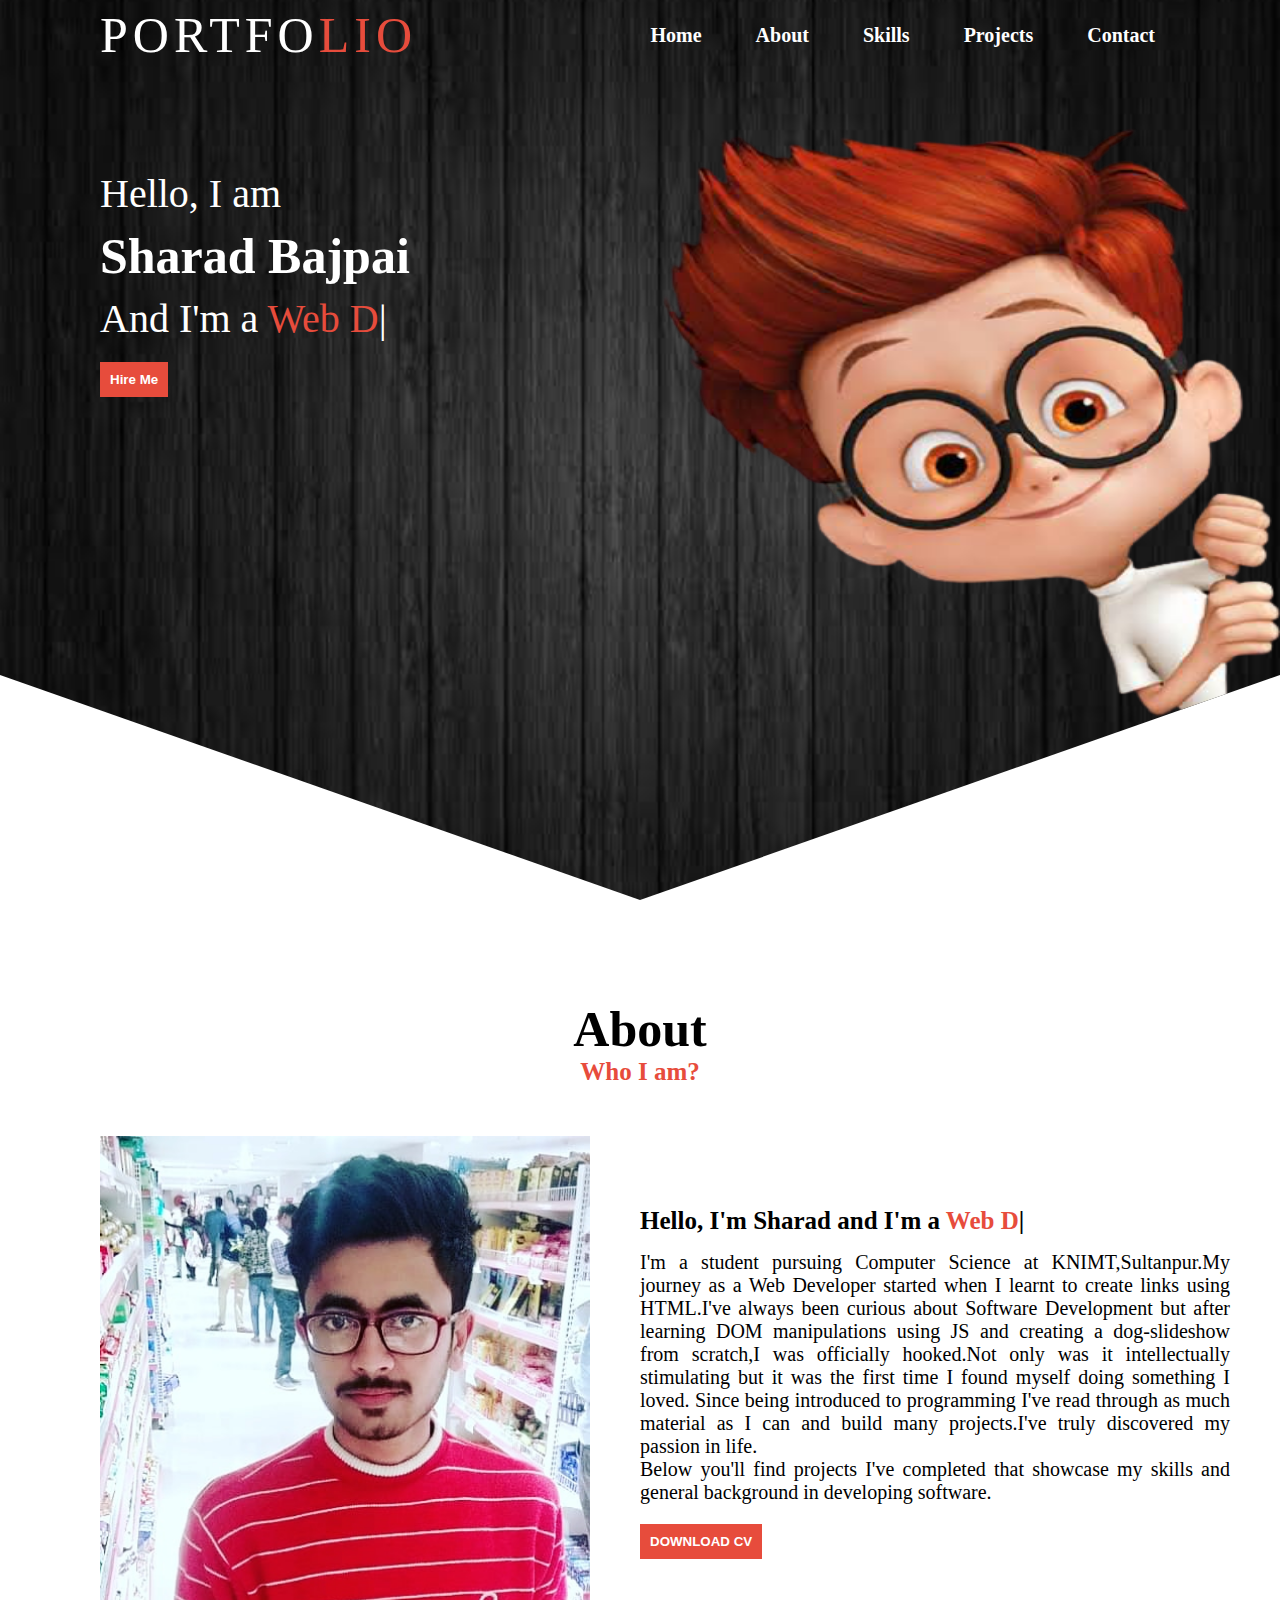
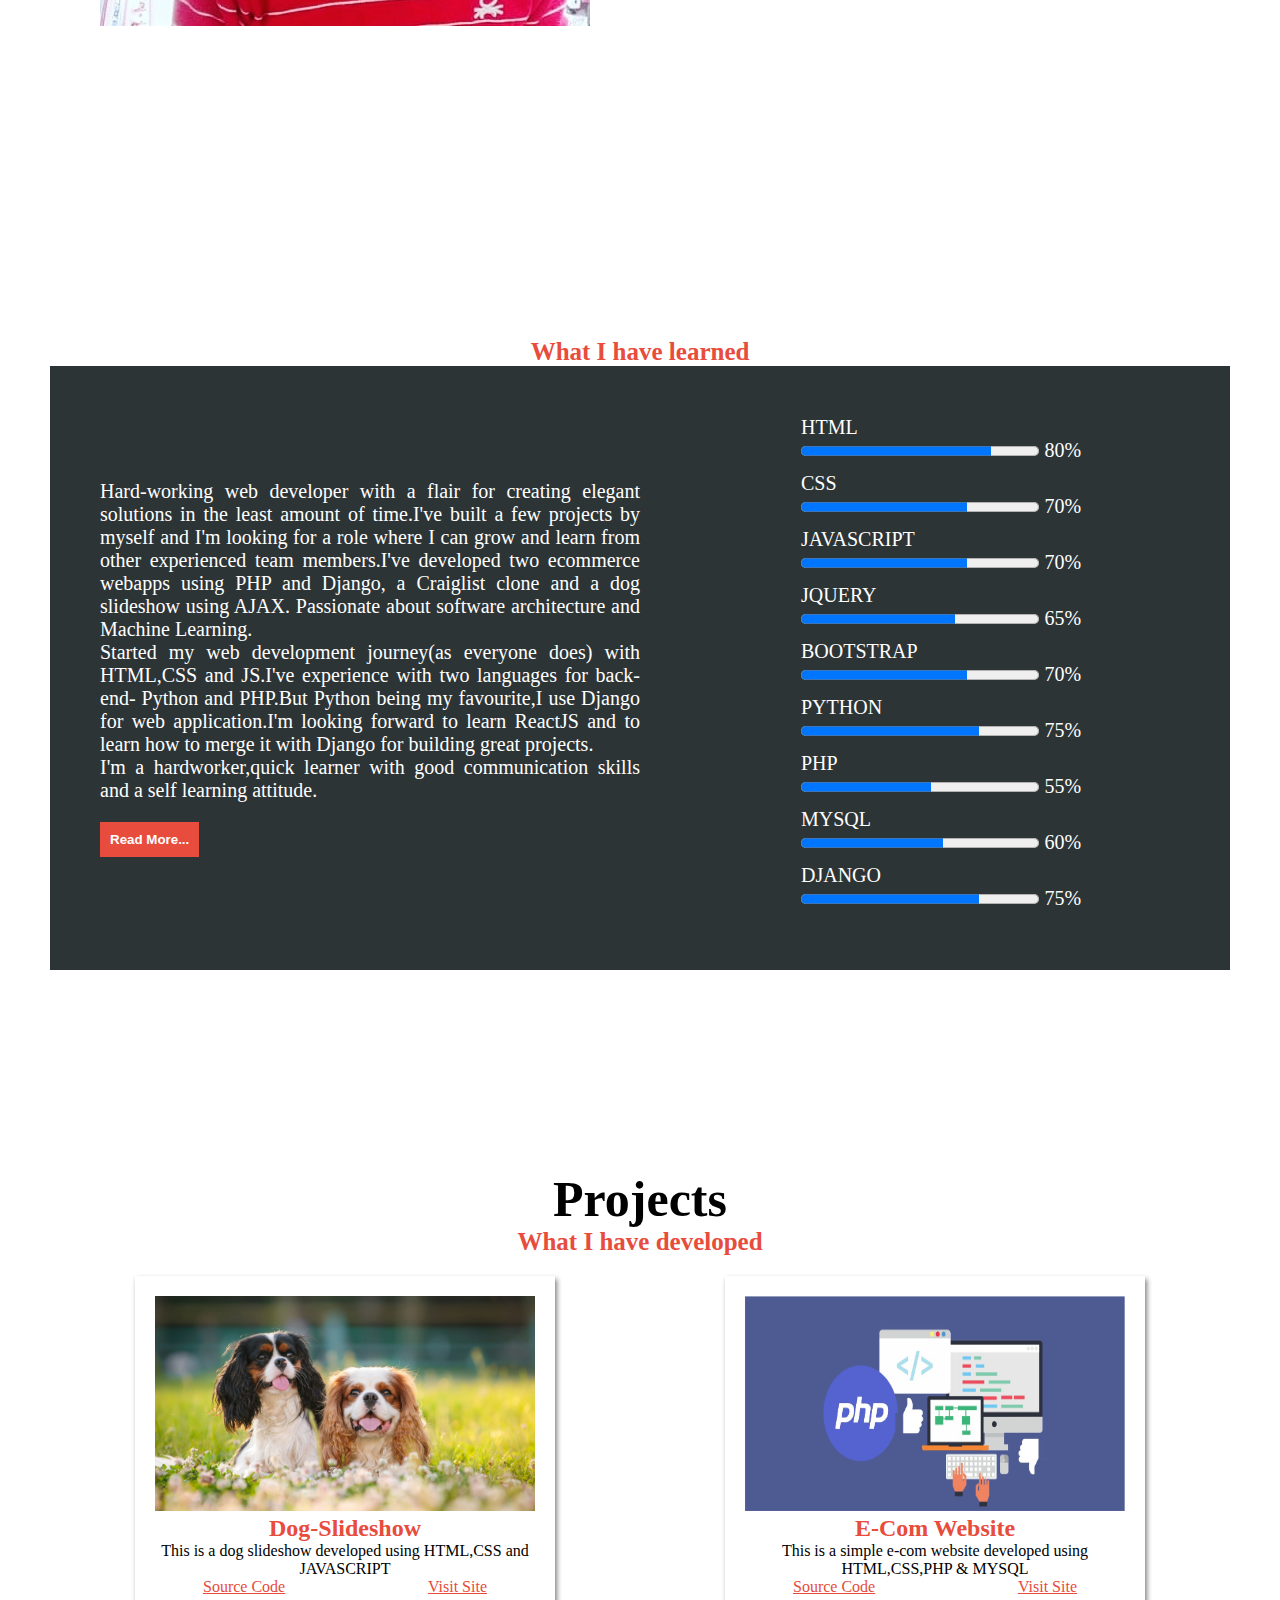
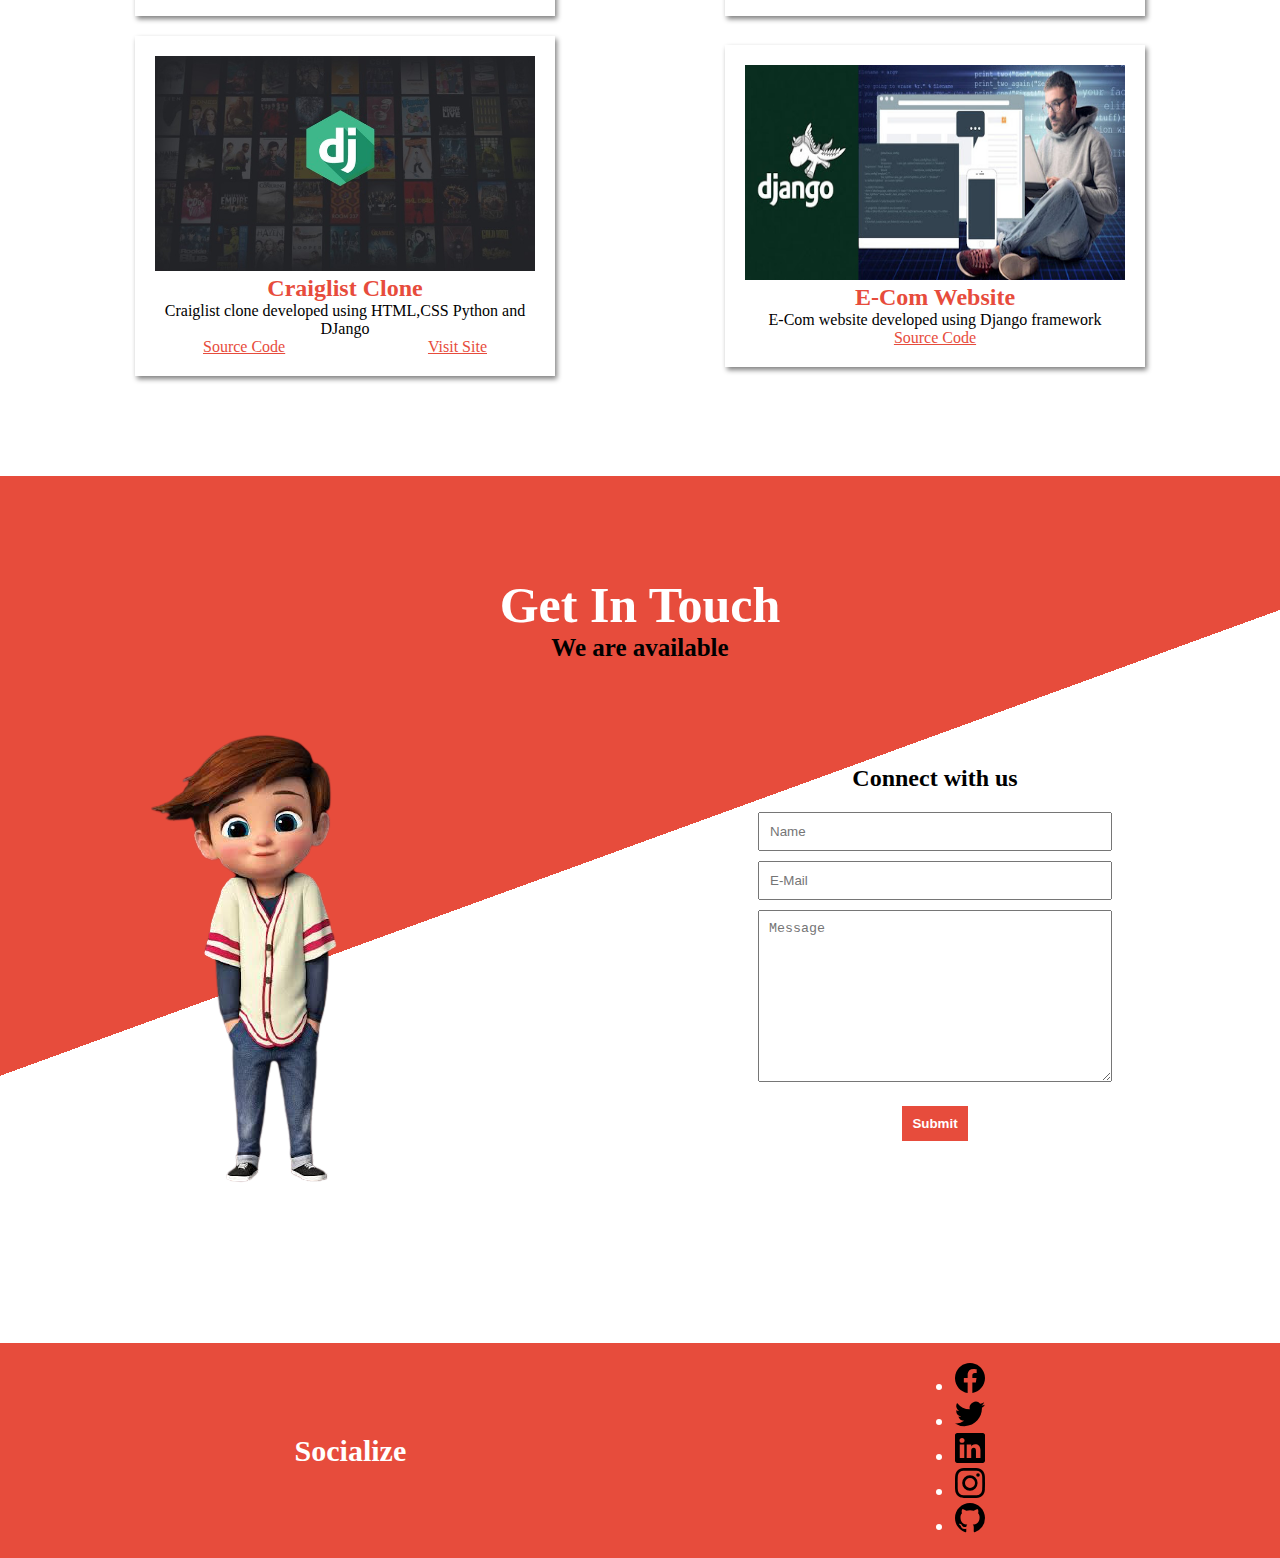
==== index.html @ dbf99032 "Update index.html" ====
<!DOCTYPE html>
<html lang="en">
<head>
    <meta charset="UTF-8">
    <meta name="viewport" content="width=device-width, initial-scale=1.0">
   <link rel="stylesheet" href="style.css">
   <script src="https://code.jquery.com/jquery-3.6.0.js"></script>
    <script src="jquery.ripples-min.js"></script>
    <title>Document</title>
</head>
<body>
    
    <header>
        <!--------------Navbar Section------------------------------------>
        <nav>
            <div class="logo">PORTFO<span>LIO</span></div>
            <div class="menu">
                <a href="#">Home</a>
                <a href="#about">About</a>
                <a href="#skills">Skills</a>
                <a href="#projects">Projects</a>
                <a href="#contact">Contact</a>
            </div>
        </nav>

        <div class="text">
            <p>Hello, I am</p>
            <h1>Sharad Bajpai</h1>
            <p>And I'm a <span id="ani" style="color:#e74c3c"></span></p>
           <a href="#contact"><button class="c-btn">Hire Me</button></a> 
        </div>
       
    </header>

    <!--------------Responsive sidebar------------------------------------>
    <section id="sidenav">
        <img src="menubar6.png" alt="" id="menubar">
        
        <a href="#">Home</a>
        <a href="#about">About</a>
        <a href="#skills">Skills</a>
        <a href="#projects">Projects</a>
        <a href="#contact">Contact</a>
    </section>


    <!--------------About Section------------------------------------>
    <section id="about">
        <div class="section-info">
            <h1>About</h1>
            <p>Who I am?</p>
        </div>
        <div class="about-row">
            <div class="about-left-col">
                <img src="prof2.jpg" alt="Profile Picture">
            </div>
            <div class="about-right-col">
            <p id="p-title">Hello, I'm Sharad and I'm a <span id="ani2" style="color:#e74c3c"></span></p>
            <p>I'm a student pursuing Computer Science at KNIMT,Sultanpur.My journey as a Web Developer started when I learnt to create links using HTML.I've always been curious about Software Development but after learning DOM manipulations using JS and creating a dog-slideshow from scratch,I was officially hooked.Not only was it intellectually stimulating but it was the first time I found myself doing something I loved.
            Since being introduced to programming I've read through as much material as I can and build many projects.I've truly discovered my passion in life.</p><p>Below you'll find projects I've completed that showcase my skills and general background in developing software.</p>
        <a href="Resume2.pdf" download><button class="c-btn">DOWNLOAD CV</button></a>
        </div>
    </div>
    </section>
    

    <!--------------Skills Section------------------------------------>
    <section id="skills">
        <div class="section-info">
            <h1>Skills</h1>
            <p>What I have learned</p>
        </div>
        <div class="skills-row">
            <div class="skills-left-col read-more-container">
                <p>Hard-working web developer with a flair for creating elegant solutions in the least amount of time.I've built a few projects by myself and I'm looking for a role where I can grow and learn from other experienced team members.I've developed two ecommerce webapps using PHP and Django, a Craiglist clone and a dog slideshow using AJAX. Passionate about software architecture and Machine Learning. 
                    <p><span class="read-more-text">Started my web development journey(as everyone does) with HTML,CSS and JS.I've experience with two languages for back-end- Python and PHP.But Python being my favourite,I use Django for web application.I'm looking forward to learn ReactJS and to learn how to merge it with Django for building great projects. <br>I'm a hardworker,quick learner with good communication skills and a self learning attitude.</span></p>    
                </p>
                <button class="c-btn read-more-btn">Read More...</button>
            </div>
            <div class="skills-right-col">
                
                <div class="progress-div">
                    <p>
                    <span>HTML</span><br>
                    <progress value="80" max="100"></progress>
                    <span>80%</span>
                </p>
                <p>
                    <span>CSS</span><br>
                    <progress value="70" max="100"></progress>
                    <span>70%</span>
                    </p>
                <p>
                    <span>JAVASCRIPT</span><br>
                    <progress value="70" max="100"></progress>
                    <span>70%</span>
                
            </p>
            <p>
                    <span>JQUERY</span><br>
                    <progress value="65" max="100"></progress>
                    <span>65%</span> 
            </p>
            <p>
                    <span>BOOTSTRAP</span><br>
                    <progress value="70" max="100"></progress>
                    <span>70%</span> 
            </p>
            <p>
                    <span>PYTHON</span><br>
                    <progress value="75" max="100"></progress>
                    <span>75%</span> 
            </p>
            <p>
                    <span>PHP</span><br>
                    <progress value="55" max="100"></progress>
                    <span>55%</span> 
            </p>
            <p>
                    <span>MYSQL</span><br>
                    <progress value="60" max="100"></progress>
                    <span>60%</span>
                            </p>
            <p> 
                    <span>DJANGO</span><br>
                    <progress value="75" max="100"></progress>
                    <span>75%</span> 
            </p>    
            </div>
        </div>
    </div>
    
    </section>

     
    <!--------------Projects Section------------------------------------>
    <section id="projects">
        <div class="section-info">
            <h1>Projects</h1>
            <p>What I have developed</p>
        </div>

        <div class="projects-row">
            <div class="projects-box" data-tilt>
                <img src="dog-s.jpg" alt="" width="380px" height="215px">
                <h2>Dog-Slideshow</h2>
                <p>This is a dog slideshow developed using HTML,CSS and JAVASCRIPT</p>
                <a href="https://github.com/pro-Sharad/dog-slideshow" target="_blank" class="leftlink">Source  Code</a>
                <a href="https://pro-sharad.github.io/dog-slideshow/" target="_blank" class="rightlink">Visit Site</a>
            </div>
            <div class="projects-box">
                <img src="php2.jpeg" alt="" width="380px" height="215px">
                <h2>E-Com Website</h2>
                <p>This is a simple e-com website developed using HTML,CSS,PHP & MYSQL</p>
                <a href="https://github.com/pro-Sharad/e-commerce" target="_blank" class="leftlink">Source  Code</a>
                <a href="http://myecom4u.epizy.com/?i=1" target="_blank" class="rightlink">Visit Site</a>
            </div>
            <div class="projects-box">
                <img src="craig-dj.jpg" alt="" width="380px" height="215px">
                <h2>Craiglist Clone</h2>
                <p>Craiglist clone developed using HTML,CSS Python and DJango</p>
                <a href="https://github.com/pro-Sharad/craig-clone/tree/v5" target="_blank" class="leftlink">Source  Code</a>
                <a href="https://craig-clone.herokuapp.com/" target="_blank" class="rightlink">Visit Site</a>
            </div>
            <div class="projects-box">
                <img src="django.jpg" alt="" width="380px" height="215px">
                <h2>E-Com Website</h2>
                <p>E-Com website developed using Django framework</p>
                <center><a href="https://github.com/pro-Sharad/myecom4u/tree/dev" target="_blank">Source Code</a></center>
            </div>
        </div>
 
    </section>


    <!--------------Contact Section------------------------------------>
    <section id="contact">
        <div class="section-info" style="color: white;">
            <h1>Get In Touch</h1>
            <p style="color: black;">We are available</p>
        </div>
        <div class="contact-row">
            <div class="contact-left-col">
                <img src="b3.png" alt="cover">
            </div>
            <div class="contact-right-col">
                <form action="https://formsubmit.co/amanbajpai5734@gmail.com" method="POST">
                    <h2>Connect with us</h2>
                    <input type="text" name="" placeholder="Name" required>
                    <input type="email" name="" placeholder="E-Mail" required>
                    <br>
                    <textarea name="" id="" cols="40" rows="10" placeholder="Message" required></textarea>
                    <br>
                    <input type="hidden" name="_next" value="thanks.html">
                    <a href="buttons.html"><button class="c-btn">Submit</button></a>
                </form>
            </div>
        </div>
    </section>


    <!--------------Footer Section---------------------->
    <section id="footer">
        <h2>Socialize</h2>  
        <ul>
            
            <li><a href="https://www.facebook.com/sharad.bajpai.3954" target="_blank"><img src="facebook.svg" alt="" width="30px" height="30px"></a></li>
            <li><a href="https://twitter.com/SharadB65549916" target="_blank"><img src="twitter.svg" alt="" width="30px" height="30px"></a></li>
            <li><a href="https://www.linkedin.com/in/sharad-bajpai-aa160a193/" target="_blank"><img src="linkedin.svg" alt="" width="30px" height="30px"></a></li>
            <li><a href="https://www.instagram.com/sharad7143/" target="_blank"><img src="instagram.svg" alt="" width="30px" height="30px"></a></li>
            <li><a href="https://github.com/pro-Sharad" target="_blank"><img src="github.svg" alt="" width="30px" height="30px"></a></li>
        
        </ul>
    </section>


   <!--------------Links for external JS files----------------------> 
    <script src="main.js"></script>
    <script src="typed.min.js"></script> 
    
   

    <!--------------JQuery for smooth scrolling effect---------------------->
    <script>
        $(function(){
            $(".menu a").on("click",function(){
                $("html,body").animate({
                    scrollTop: $($.attr(this,'href')).offset().top
                },500);
                });
            });
        $(function(){
            $("#sidenav a").on("click",function(){
                $("html,body").animate({
                    scrollTop: $($.attr(this,'href')).offset().top
                },500);
                });
            });
        $(function(){
            $(".text a").on("click",function(){
                $("html,body").animate({
                    scrollTop: $($.attr(this,'href')).offset().top
                },500);
                });
            });
    </script>
    

    <!--------------JQuery for typed animation---------------------->
    <script>
        let animate=new Typed('#ani',{
            strings:['Web Developer','Programmer','Problem Solver'],
            typeSpeed:100,
            backSpeed:100,
            loop:true,
        })
        let animate2=new Typed('#ani2',{
            strings:['Web Developer','Programmer','Problem Solver'],
            typeSpeed:100,
            backSpeed:100,
            loop:true,
        })
    </script>


     <!--------------JQuery for responsive sidebar---------------------->
    <script>
        var menu=document.getElementById("menubar");
        var sidenav=document.getElementById("sidenav");
        sidenav.style.width= "0px";
        menu.onclick=function(){
            if(sidenav.style.width=="0px"){
                sidenav.style.width="250px";
            }
            else{
                sidenav.style.width="0px";
            }
        }

        document.onclick=function(e){
            if(e.target.id!=='sidenav' && e.target.id!=='menubar'){
                sidenav.style.width="0px";
            }
        } 
    </script>


    <script>
        if ($(window).width() < 770) {
            console.log("Less than 480")
        }
        else {
            // run the tilt
        }
    </script>
    
</body>
</html>
---- style.css ----
*{
  padding: 0;
  margin: 0;
  box-sizing: border-box;
}
header{
  width: 100%;
  height: 100vh;
  background-image: url(b1.png),url(bg1.jpeg);
  background-size: 50% 100%,cover;
  background-position: right,center;
  background-repeat: no-repeat,no-repeat;
  clip-path: polygon(50% 0%, 100% 0, 100% 75%, 50% 100%, 0% 75%, 0 0);
  background-attachment: fixed;
}
.logo{
  font-size: 50px;
  color:white;
  padding-left: 100px;
  letter-spacing: 5px;
}
.menu a{
  font-size: 20px;
  color:white;
  text-decoration: none;
  margin: 5px;
  padding: 10px 20px;
  font-weight: bold;
}
.menu{
  margin-right: 100px;
}
nav{
  width: 100%;
  height: 70px;
  display: flex;
  justify-content: space-between;
  align-items: center;
}
.logo span{
  color: #e74c3c;
}

.menu a:hover{
  color: #3dcfd3;
  transition: 0.4s;
}

.text{
  margin-top: 100px;
  margin-left: 100px;
  max-width: 450px;
  color:white;
}

.text h1{
  font-size: 50px;
  margin: 10px 0px;
}
.text p{
  font-size: 40px;
}
.c-btn{
   outline: none;
   border: none;
   color:white;
   background: #e74c3c;
   margin-top: 20px;
   padding: 10px;
   font-weight: bold;
}
.c-btn:hover{
  background: transparent;
  border: 2px solid #e74c3c;
  color:#e74c3c;
  transition: 0.1s;
}
#about{
  padding:100px 50px;
}
.section-info{
  font-weight: bold;
  text-align: center;
}
.section-info h1{
  font-size: 50px;
}
.section-info p{
  font-size: 25px;
  color:#e74c3c;
}
.about-row{
  display: flex;
  justify-content: center;
  align-items: center;
  flex-wrap: wrap;
}
.about-left-col{
  flex-basis: 50%;
}
.about-left-col img{
  padding: 50px;
  width: 100%;
  
}
.about-right-col{
  flex-basis: 50%;
}
#p-title{
  font-weight: bold;
  font-size: 25px;
  margin-bottom: 1rem;
}
.about-right-col p{
  text-align: justify;
  font-size: 20px;
}
#skills{
  padding:100px 50px;
  background: url("bg2.jpg");
  background-size: cover;
  color:white;
  background-attachment: fixed;
}
.skills-row{
  display: flex;
  justify-content: center;
  align-items: center;
  flex-wrap: wrap;
  background: rgb(45,52,54);
  padding: 50px;
}
.skills-left-col{
  flex-basis: 50%;
  text-align: justify;
}
.skills-right-col{
  flex-basis: 50%;
}
.skills-left-col p{
  font-size: 20px;
}
progress{
  width:80%;
}
.progress-div{
  width:70%;
  margin: auto;
}
.progress-div p{
  margin-bottom: 10px;
  font-size: 20px;
  padding-left: 80px;
  text-align: justify;
}

#projects{
  padding: 100px 50px;
}
.projects-row{
  display: flex;
  justify-content: space-around;
  align-items: center;
  flex-wrap: wrap;
}
.projects-box{
  flex-basis: 25%;
  text-align: center;
  box-shadow: 2px 3px 5px grey;
  padding: 20px;
  margin-top: 20px;
}
.projects-row h2{
  color:#e74c3c;
}
.projects-box:hover{
  background: #3dcfd3;
  
}
.projects-box a{
  color:#e74c3c;
}
.leftlink{
  float: left;
  margin-left: 3rem;
}
.rightlink{
  float: right;
  margin-right: 3rem;
}

#contact{
  padding: 100px 50px;
  background: linear-gradient(160deg,#e74c3c 45%,white 0%);
}
.contact-row{
  display: flex;
  justify-content: center;
  align-items: center;
  flex-wrap: wrap; 
}
.contact-left-col{
  flex-basis: 50%;
}
.contact-right-col{
  flex-basis: 50%;
}
.contact-right-col{
  text-align: center;
}
.contact-right-col form h2{
  margin-bottom: 20px;
}
.contact-right-col form input{
  width: 60%;
  margin-bottom: 10px;
  padding: 10px;
}
.contact-right-col form textarea{
  width: 60%;
  padding: 10px;
}
#footer{
  background: #e74c3c;
  display: flex;
  align-items: center;
  justify-content: space-around;
  padding: 20px;
  color:white;
  font-size: 20px;
}
#sidenav{
  display: none;
}


@media only screen and (max-width:770px){
  header{
    background: url('bg1.jpeg');
    background-size: cover;
    font-size:25px;
  }
   
  #sidenav{
    position: fixed;
    top: 0;
    right: 0;
    padding: 100px 0px;
    width: 0px;
    height:100vh;
    background: rgba(0, 0, 0, 0.8);
    transition: 0.4s;
    display: block;
  }
  #sidenav a{
    text-decoration: none;
    color: #3dcfd3;
    margin:10px 30px;
    font-size: 20px;
    display: block;
    padding: 20px;
  }
  
  #sidenav a:hover{
    background-color: #e74c3c;
    transition: 0.4s;
  }
  #menubar{
    cursor: pointer;
    top: 15px;
    left: 10px;
    width: 35px;
    position: fixed;
  }

  .menu a{
    display: none;
  }
  .logo{
    padding-left: auto;
    padding-right: auto;
    font-size:25px;
    padding-left: 50px;
  }
  .text{
    margin-left: 50px;
  }
  .text p{
    font-size: 25px;
  }
  .text h1{
    font-size: 35px;
  }
  .about-left-col{
    flex-basis: 100%;
  }
  .about-left-col img{
    padding: 50px;
    width: 100%;
    
  }
  .about-right-col{
    flex-basis: 100%;
  }
  .skills-left-col{
    flex-basis: 100%;
    
  }
  .skills-right-col{
    flex-basis: 100%;
    margin-top: 20px;
  }
  .progress-div{
    width:100%;
    margin: auto;
  }
  .progress-div p{
    margin-bottom: 10px;
    font-size: 20px;
    padding-left: 10px;
    text-align: justify;
  }
  progress{
    width:80%;
  }
  
  .projects-box{
    flex-basis: 100%;
    margin-top: 20px;
    width:60%;
    overflow: hidden;
  }
  
  .projects-box img{
    width:100%;
  }
  .leftlink{
    float: left;
    margin-left: 1rem;
  }
  .rightlink{
    float: right;
    margin-right: 1rem;
  }
  
  .contact-left-col{
    flex-basis: 100%;
  }
  .contact-right-col{
    flex-basis: 100%;
  }
  
  #p-title{
    font-weight: bold;
    font-size: 25px;
    margin-bottom: 1rem;
  }
  .about-right-col p{
    text-align: justify;
    font-size: 16px;
    line-height: 20px;
  }
   
}

@media only screen and (max-width:450px){
  body{
    overflow-x:hidden;
  }
  .leftlink{
    float: left;
    margin-left: 0.3rem;
  }
  .rightlink{
    float: right;
    margin-right: 0.3rem;
  }
}

@media only screen and (max-width:320px){
  .leftlink{
    margin-left: 10px;
    text-align: center;
  }
  .rightlink{
    margin-right: 20px;
    text-align: center;
  }
}
@media screen and (max-width: 320px) and (min-width: 265px){
  .leftlink{
    margin-left: 10%;
    text-align: center;
    align-items: center;
  }
  .rightlink{
    margin-right: 30%;
    text-align: center;
    align-items: center;
  }
}
@media screen and (max-width: 770px) and (min-width: 380px){
  .logo{
    padding-left: auto;
    padding-right: auto;
    font-size:44px;
    padding-left: 90px;
  }
  #menubar{
    cursor: pointer;
    top: 10px;
    left: 20px;
    width: 50px;
    position: fixed;
  }
  .text h1{
    font-size: 45px;
    margin: 10px 0px;
  }
  .text p{
    font-size: 35px;
  }
}
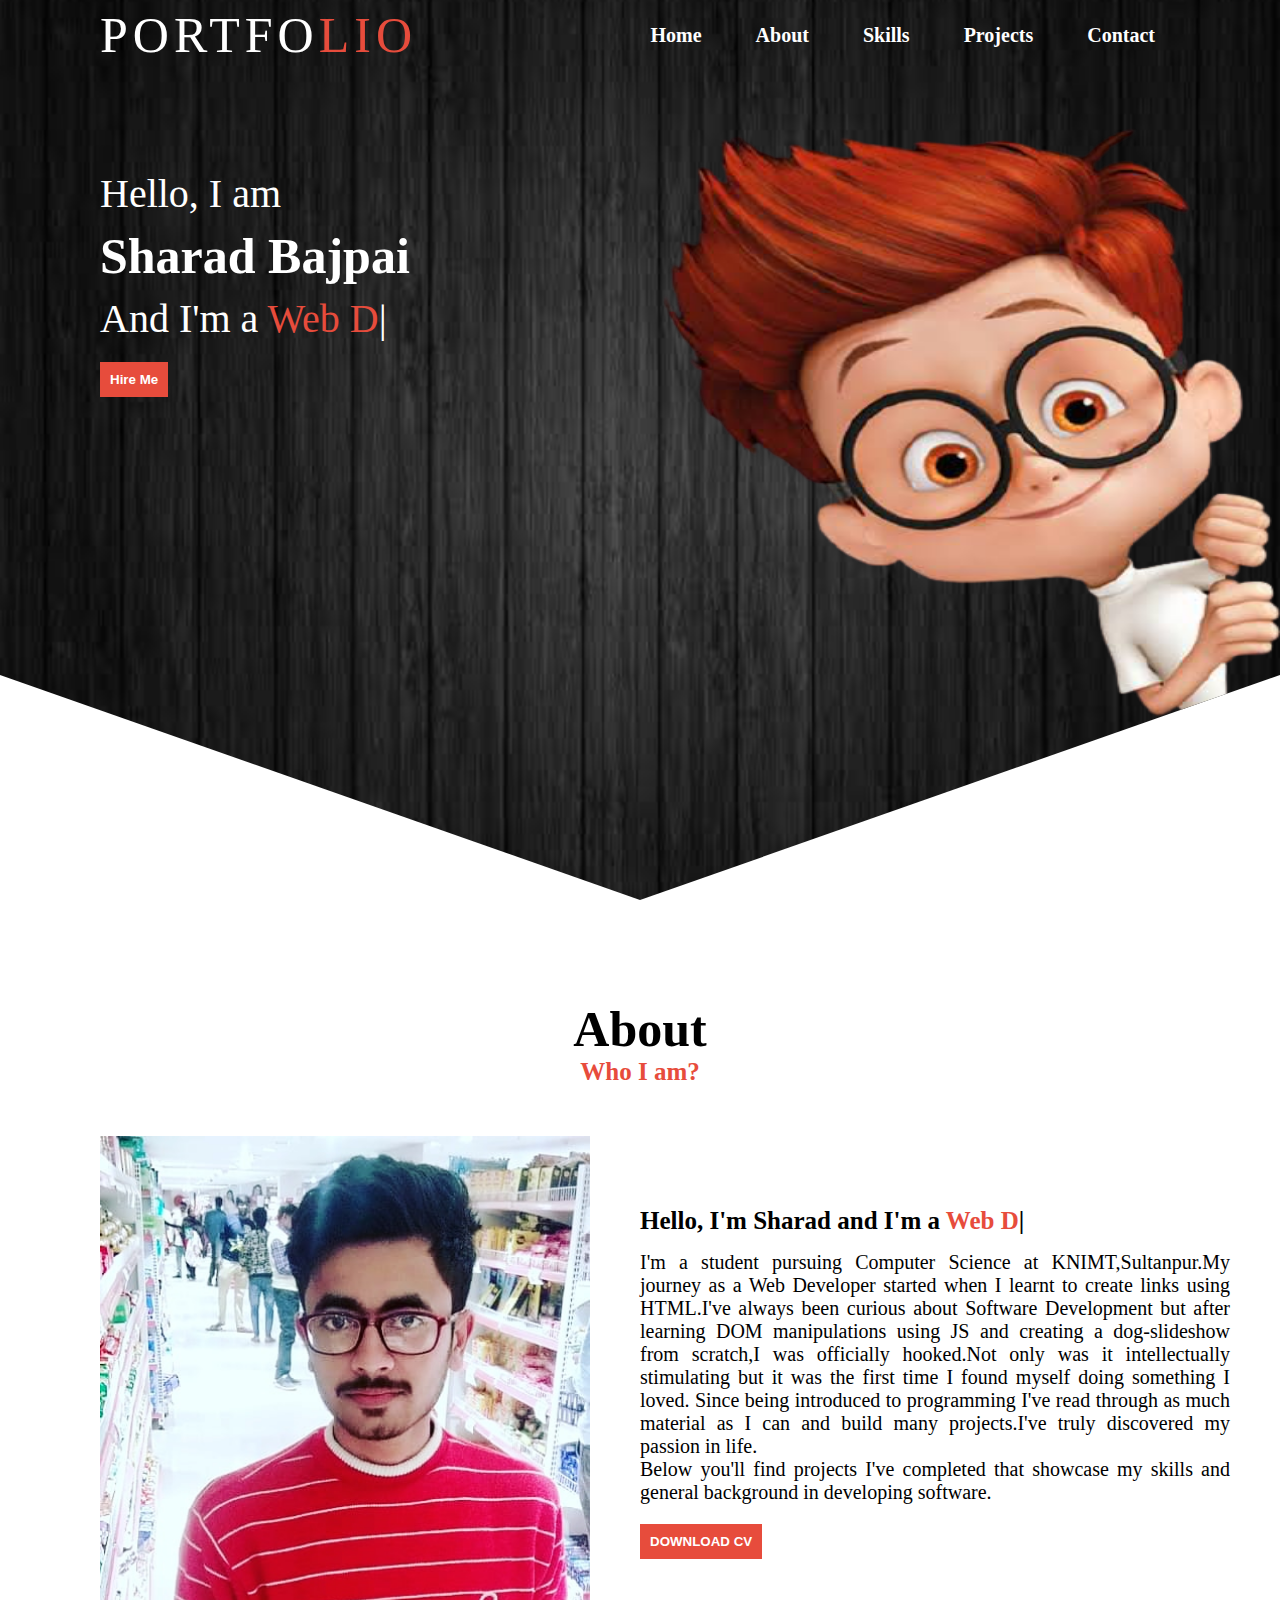
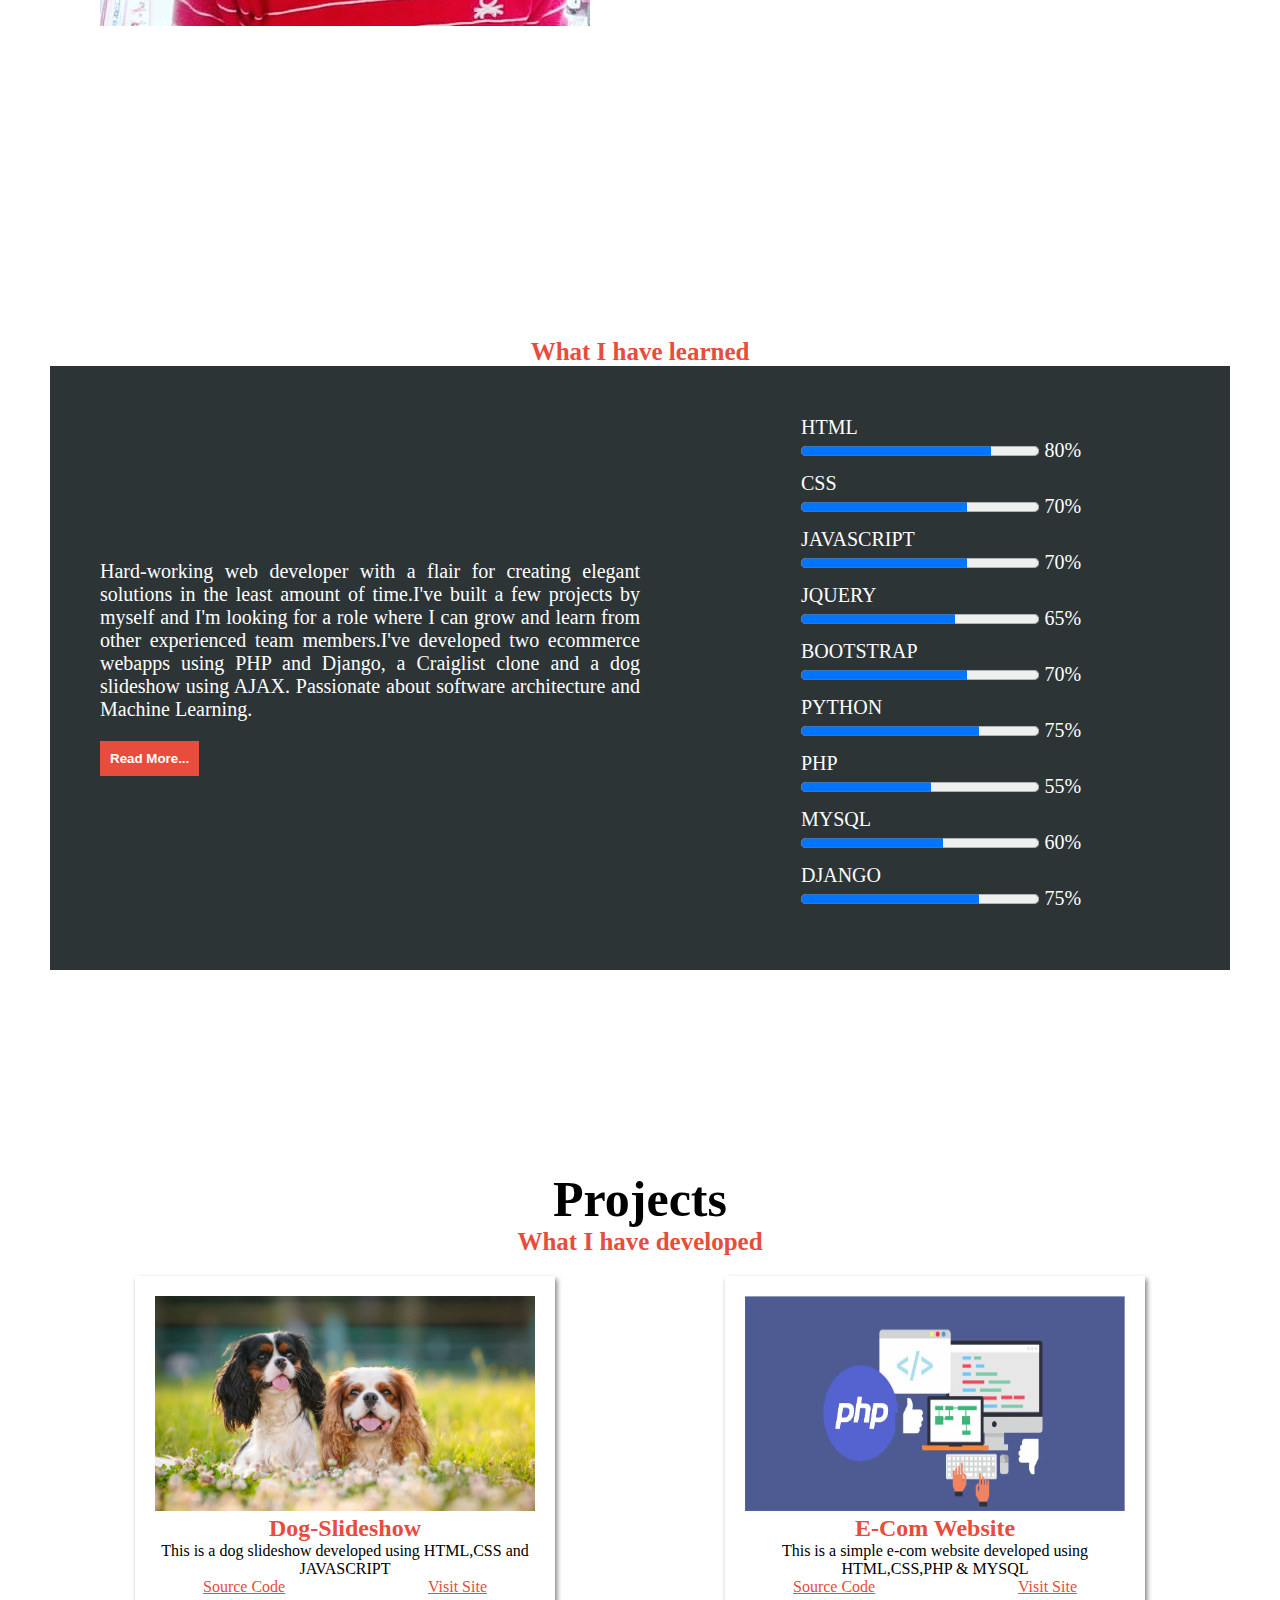
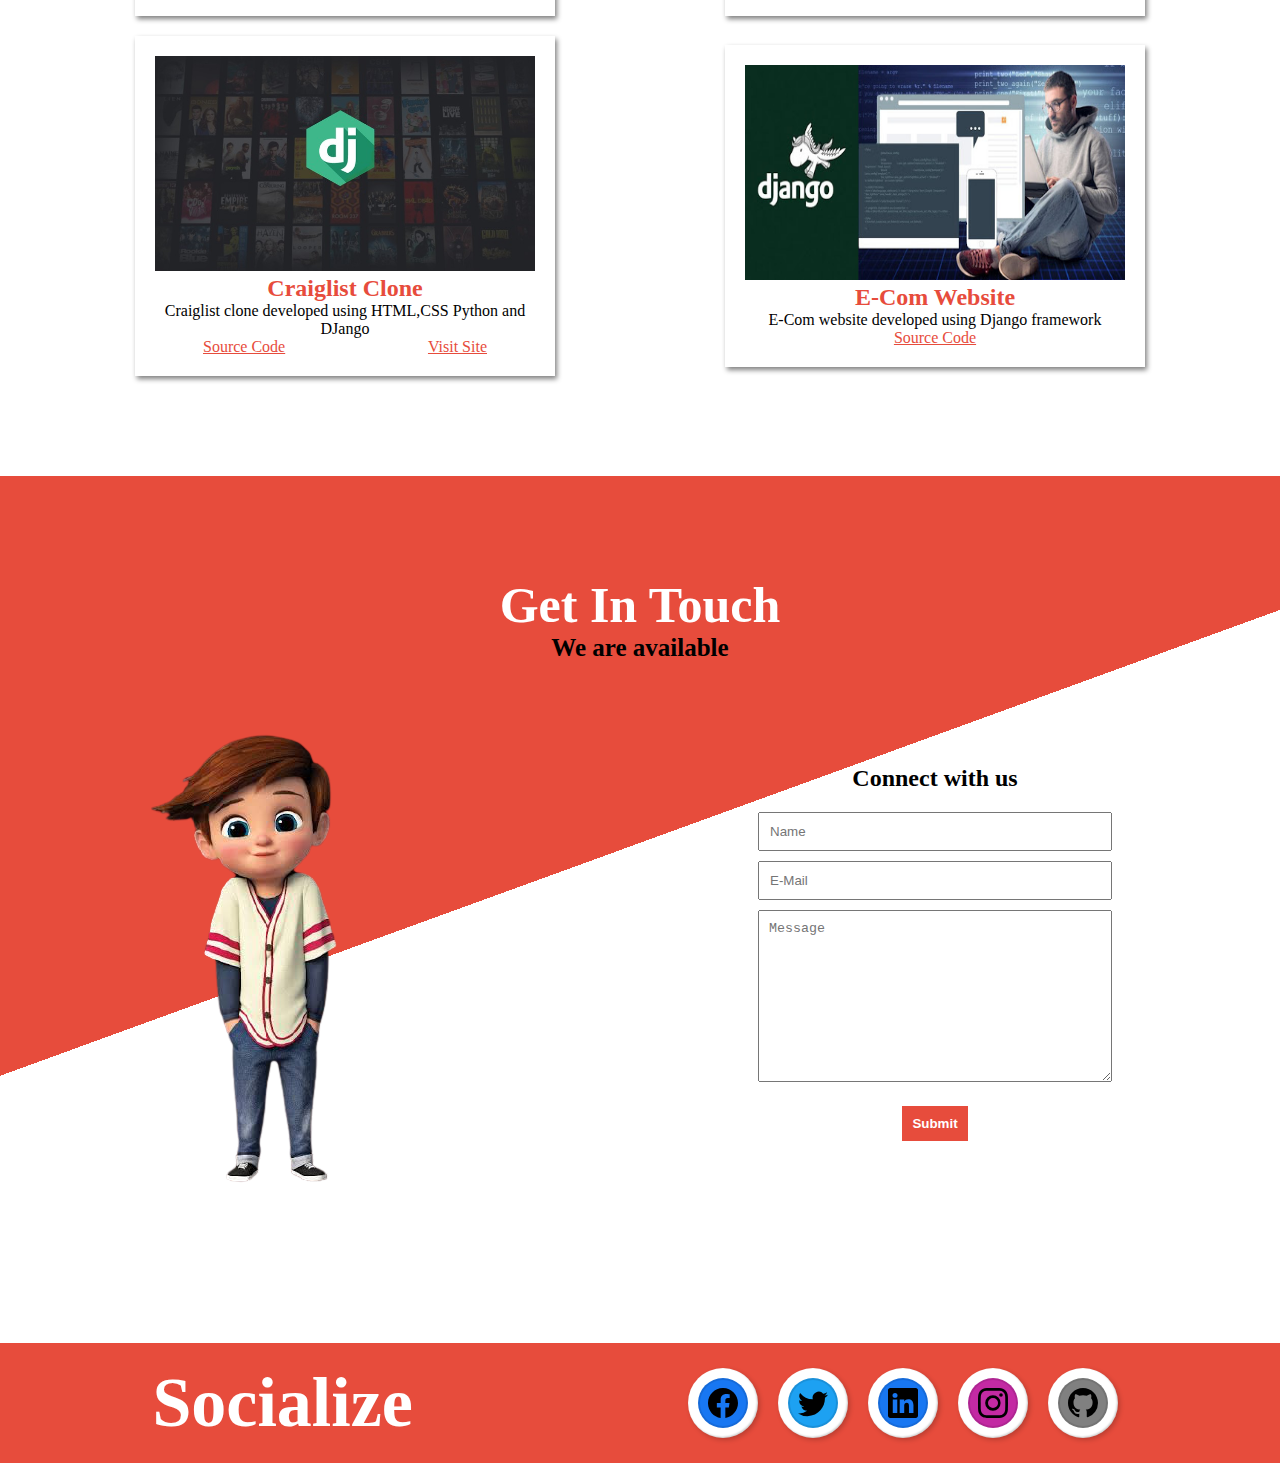
==== commit afeb3744: "Update index.html" ====
--- a/index.html
+++ b/index.html
@@ -58,7 +58,7 @@
             <p id="p-title">Hello, I'm Sharad and I'm a <span id="ani2" style="color:#e74c3c"></span></p>
             <p>I'm a student pursuing Computer Science at KNIMT,Sultanpur.My journey as a Web Developer started when I learnt to create links using HTML.I've always been curious about Software Development but after learning DOM manipulations using JS and creating a dog-slideshow from scratch,I was officially hooked.Not only was it intellectually stimulating but it was the first time I found myself doing something I loved.
             Since being introduced to programming I've read through as much material as I can and build many projects.I've truly discovered my passion in life.</p><p>Below you'll find projects I've completed that showcase my skills and general background in developing software.</p>
-        <a href="Resume2.pdf" download><button class="c-btn">DOWNLOAD CV</button></a>
+        <a href="Resume.pdf" download><button class="c-btn">DOWNLOAD CV</button></a>
         </div>
     </div>
     </section>
@@ -191,7 +191,7 @@
                     <br>
                     <textarea name="" id="" cols="40" rows="10" placeholder="Message" required></textarea>
                     <br>
-                    <input type="hidden" name="_next" value="thanks.html">
+                    <input type="hidden" name="_next" value="https://pro-Sharad.github.io/myProfile/thanks.html">
                     <a href="buttons.html"><button class="c-btn">Submit</button></a>
                 </form>
             </div>
--- a/style.css
+++ b/style.css
@@ -231,6 +231,77 @@
 }
 #sidenav{
   display: none;
+}
+ul{
+  position: relative;
+  display:flex;
+}
+ul li{
+  position: relative;
+  list-style: none;
+}
+ul li a{
+  position: relative;
+  display: flex;
+  height: 70px;
+  width: 70px;
+  justify-content: center;
+  align-items: center;
+  background: #fff;
+  margin: 0 10px;
+  text-decoration: none;
+  border-radius: 50%;
+  font-size:30px;
+  color: #e2e2e2;
+  box-shadow: inset -1px -1px 2px rgba(0, 0, 0, 0.2),
+              2px 2px 5px rgba(0, 0, 0, 0.2);
+  transition: 0.5s;
+}
+ul li a:hover{
+  color:#999;
+  transform: translateY(-20px);
+  box-shadow: inset -1px -1px 2px rgba(0, 0, 0, 0.2),
+              2px 24px 10px rgba(0, 0, 0, 0.1);  
+}
+ul li a img{
+  color: #fff;
+  position: relative;
+  z-index: 1;
+}
+ul li a:before{
+  content: '';
+  position: absolute;
+  top: 10px;
+  left: 10px;
+  right: 10px;
+  bottom: 10px;
+  border-radius: 50%;
+  border:2px solid rgba(0, 0, 0, 0.1);
+}
+ul li:nth-child(1) a:before{
+  background: #1877f2;
+  color:white;
+}
+ul li:nth-child(2) a:before{
+  background: #1da1f2;
+}
+ul li:nth-child(3) a:before{
+  background: #1877f2;
+}
+ul li:nth-child(4) a:before{
+  background: #c32aa3;
+}
+ul li:nth-child(5) a:before{
+  background: grey;
+}
+#footer h2{
+  font-size:70px;
+}
+.read-more-text{
+  display: none;
+}
+.read-more-text--show{
+  display: inline;
 }
 
 
@@ -360,6 +431,8 @@
     font-size: 16px;
     line-height: 20px;
   }
+
+    
    
 }
 
@@ -376,7 +449,62 @@
     margin-right: 0.3rem;
   }
 }
-
+@media screen and (max-width: 590px){
+  
+ul li a{
+  position: relative;
+  display: flex;
+  height: 10px;
+  width: 10px;
+  justify-content: center;
+  align-items: center;
+  background: #fff;
+  margin: 0 10px;
+  text-decoration: none;
+  justify-content: space-between;
+  border-radius: 30%;
+  font-size:20px;
+  color: #e2e2e2;
+  box-shadow: inset -1px -1px 2px rgba(0, 0, 0, 0.2),
+              2px 2px 5px rgba(0, 0, 0, 0.2);
+  transition: 0.5s;
+}
+ul li{
+  margin-right: 8px;
+}
+#footer h2{
+  font-size: 30px;
+}
+  
+}
+@media only screen and (max-width:330px){
+  ul li{
+    margin-right: 6px;
+  }
+  ul li a{
+    position: relative;
+    display: flex;
+    height: 5px;
+    width: 5px;
+    justify-content: center;
+    align-items: center;
+    background: #fff;
+    margin: 0 10px;
+    text-decoration: none;
+    justify-content: space-between;
+    border-radius: 30%;
+    font-size:20px;
+    color: #e2e2e2;
+    box-shadow: inset -1px -1px 2px rgba(0, 0, 0, 0.2),
+                2px 2px 5px rgba(0, 0, 0, 0.2);
+    transition: 0.5s;
+  }
+  #footer h2{
+    font-size: 20px;
+    margin-left: -14px;
+  }
+
+}
 @media only screen and (max-width:320px){
   .leftlink{
     margin-left: 10px;
@@ -421,3 +549,21 @@
     font-size: 35px;
   }
 }
+@media only screen and (max-width:370px){
+  #skills{
+    padding:100px 25px;
+    background: url("bg2.jpg");
+    background-size: cover;
+    color:white;
+    background-attachment: fixed;
+  }
+  .skills-row{
+    display: flex;
+    justify-content: center;
+    align-items: center;
+    flex-wrap: wrap;
+    background: rgb(45,52,54);
+    padding: 25px;
+  }
+  
+}
